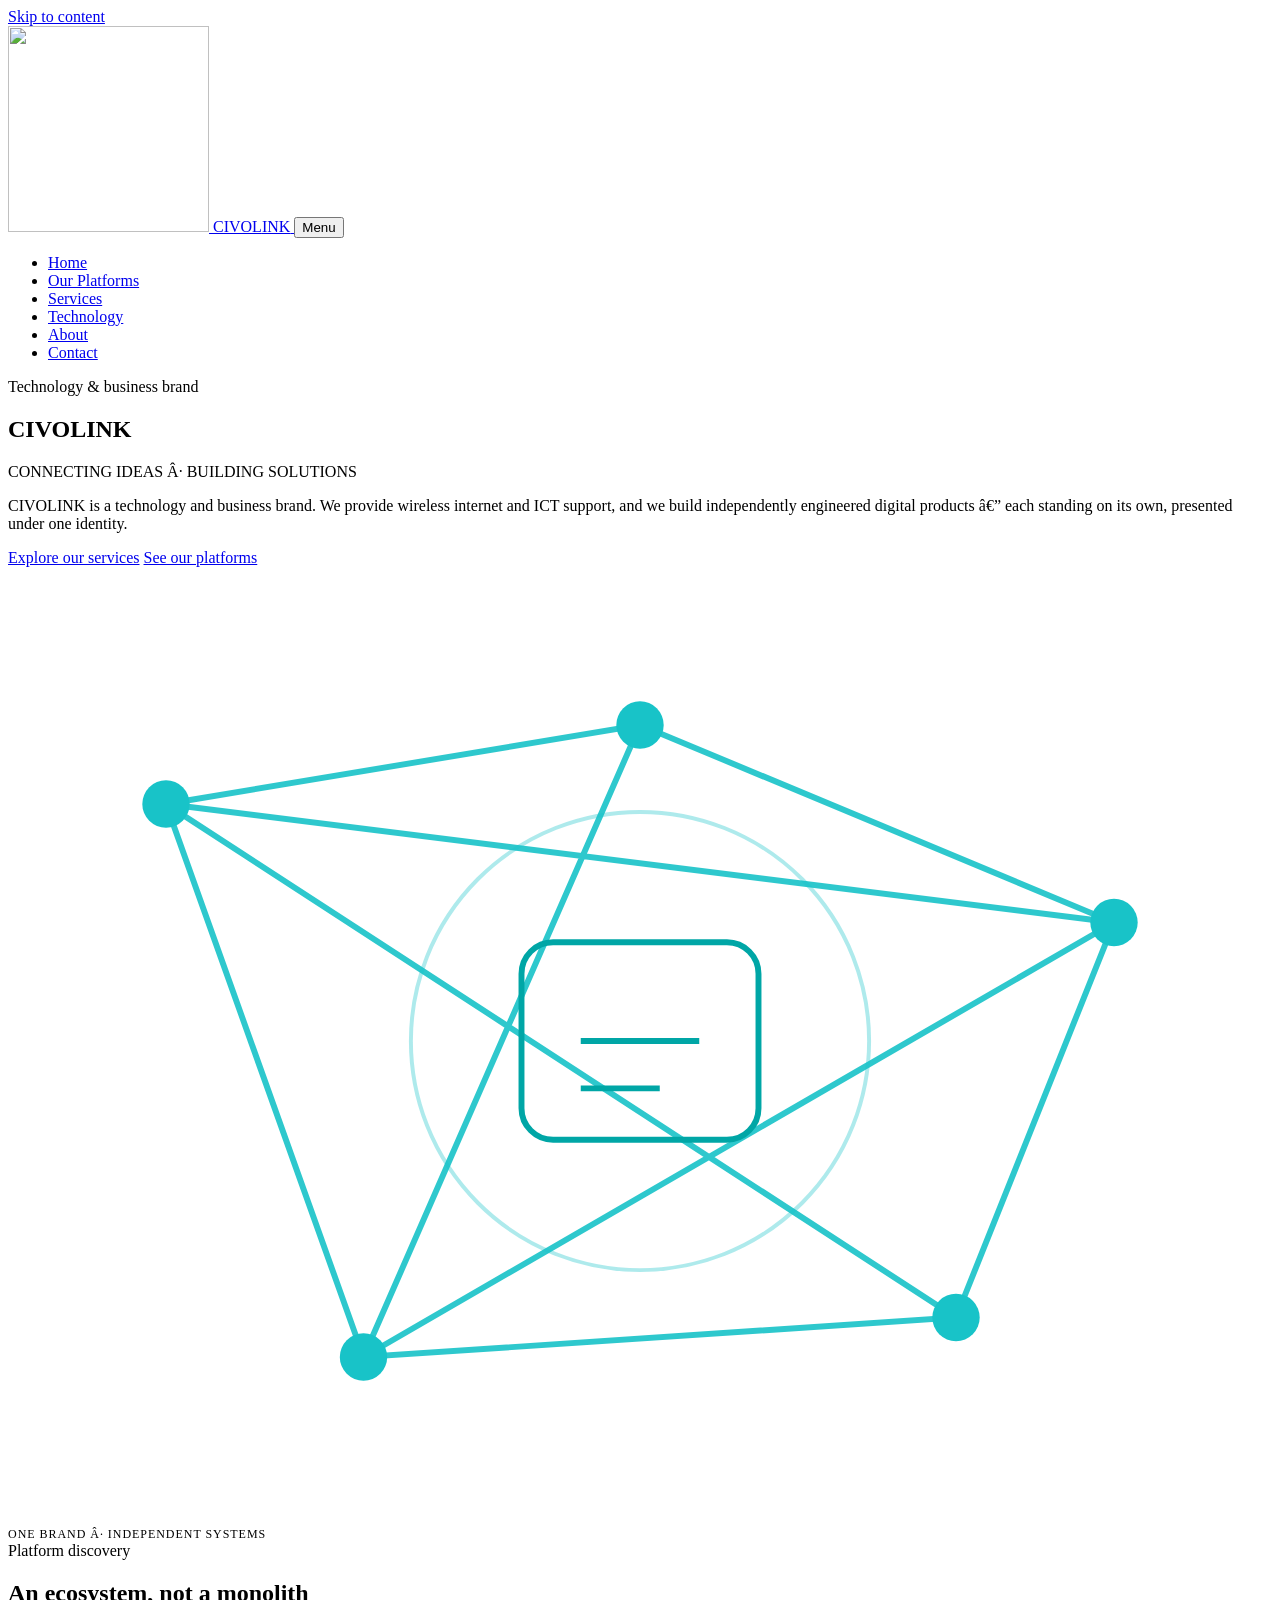
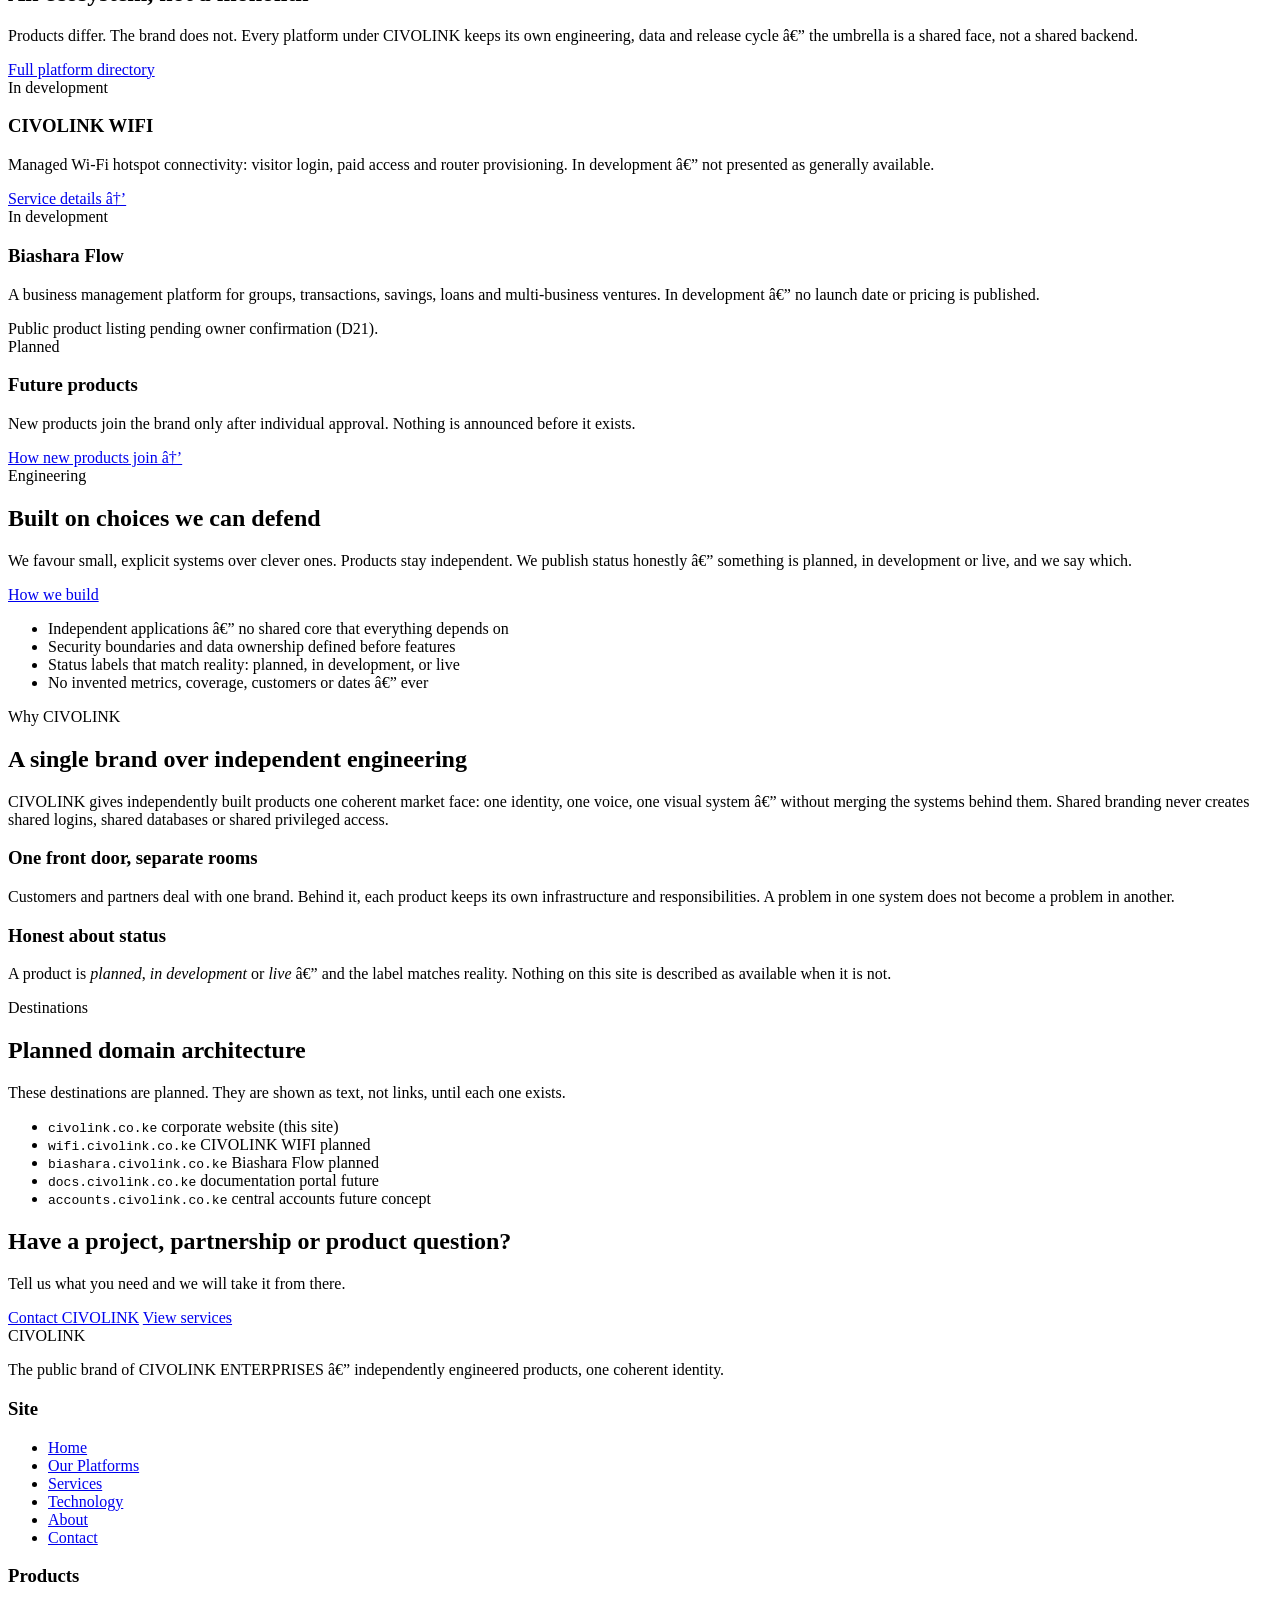
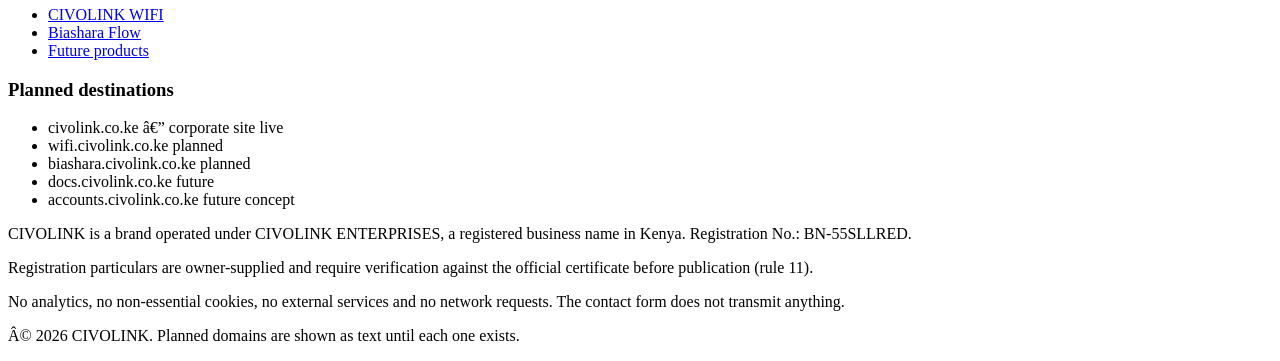
==== docs/website/index.html @ 51e98f4a "Initial commit: CIVOLINK Corporate Website MVP" ====
﻿<!DOCTYPE html>
<!-- 2026-11-16: hostname family updated to the adopted civolink.co.ke base per the D17 adoption addendum (WIFI docs/OWNER_DECISIONS_REGISTER.md); hostnames remain styled text, not links, and no hostname is claimed to resolve. -->
<html lang="en">
<head>
  <meta charset="utf-8">
  <meta name="viewport" content="width=device-width, initial-scale=1">
  <title>CIVOLINK â€” CONNECTING IDEAS Â· BUILDING SOLUTIONS</title>
  <meta name="description" content="CIVOLINK is a technology and business brand: wireless internet and ICT support, plus independently engineered digital products under one coherent identity.">
  <link rel="stylesheet" href="assets/css/styles.css">
</head>
<body>
  <a class="skip-link" href="#main">Skip to content</a>

  <header class="site-header">
    <div class="container site-header__inner">
      <a class="brand" href="index.html">
        <img class="brand__logo" src="assets/logos/CIVOLINK_Mark.png" alt="" width="201" height="206">
        <span class="brand__wordmark">CIVOL<span>INK</span></span>
      </a>
      <button class="nav-toggle" type="button" data-nav-toggle aria-expanded="false" aria-controls="primary-nav">
        <span></span><span></span><span></span>
        <span class="visually-hidden">Menu</span>
      </button>
      <nav class="site-nav" id="primary-nav" aria-label="Primary">
        <ul>
          <li><a href="index.html" aria-current="page">Home</a></li>
          <li><a href="our-platforms.html">Our Platforms</a></li>
          <li><a href="services.html">Services</a></li>
          <li><a href="technology.html">Technology</a></li>
          <li><a href="about.html">About</a></li>
          <li><a href="contact.html">Contact</a></li>
        </ul>
      </nav>
    </div>
  </header>

  <main id="main" tabindex="-1">

    <!-- ============ HERO ============ -->
    <section class="hero hero--navy" aria-labelledby="hero-title">
      <div class="container hero__grid">
        <div>
          <span class="hero__eyebrow">Technology &amp; business brand</span>
          <h1 id="hero-title">CIVOLINK</h1>
          <p class="hero__tagline">CONNECTING IDEAS Â· BUILDING SOLUTIONS</p>
          <p class="hero__lead">CIVOLINK is a technology and business brand. We provide wireless internet and ICT support, and we build independently engineered digital products â€” each standing on its own, presented under one identity.</p>
          <div class="hero__actions">
            <a class="btn btn--accent" href="services.html">Explore our services</a>
            <a class="btn btn--ghost-light" href="our-platforms.html">See our platforms</a>
          </div>
        </div>
        <div class="hero__panel" aria-hidden="true">
          <!-- decorative network motif (abstract geometry â€” not logo artwork) -->
          <svg viewBox="0 0 320 240" role="presentation" focusable="false" style="width:100%;height:auto;display:block;">
            <g fill="none" stroke="#18C3C8" stroke-width="1.5" opacity="0.9">
              <path d="M40 60 L160 40 L280 90 L240 190 L90 200 Z"/>
              <path d="M40 60 L240 190 M160 40 L90 200 M280 90 L90 200 M40 60 L280 90"/>
            </g>
            <g fill="#18C3C8">
              <circle cx="40" cy="60" r="6"/><circle cx="160" cy="40" r="6"/>
              <circle cx="280" cy="90" r="6"/><circle cx="240" cy="190" r="6"/>
              <circle cx="90" cy="200" r="6"/>
            </g>
            <g fill="none" stroke="#00A6A6" stroke-width="1.5">
              <rect x="130" y="95" width="60" height="50" rx="8"/>
              <path d="M145 120 h30 M145 132 h20"/>
            </g>
            <circle cx="160" cy="120" r="58" fill="none" stroke="#18C3C8" stroke-width="1" opacity="0.35"/>
          </svg>
          <p class="muted text-center" style="margin:0.75rem 0 0;font-size:0.75rem;letter-spacing:0.08em;text-transform:uppercase;">One brand Â· independent systems</p>
        </div>
      </div>
    </section>

    <!-- ============ ECOSYSTEM ============ -->
    <section class="section" aria-labelledby="eco-title">
      <div class="container">
        <div class="section__head">
          <div>
            <span class="eyebrow">Platform discovery</span>
            <h2 id="eco-title">An ecosystem, not a monolith</h2>
            <p>Products differ. The brand does not. Every platform under CIVOLINK keeps its own engineering, data and release cycle â€” the umbrella is a shared face, not a shared backend.</p>
          </div>
          <a class="btn btn--ghost" href="our-platforms.html">Full platform directory</a>
        </div>
        <div class="grid grid--3">
          <article class="card">
            <span class="badge badge--dev">In development</span>
            <h3>CIVOLINK WIFI</h3>
            <p>Managed Wi-Fi hotspot connectivity: visitor login, paid access and router provisioning. In development â€” not presented as generally available.</p>
            <div class="card__footer"><a href="services.html#civoli-wifi">Service details â†’</a></div>
          </article>
          <article class="card">
            <span class="badge badge--dev">In development</span>
            <h3>Biashara Flow</h3>
            <p>A business management platform for groups, transactions, savings, loans and multi-business ventures. In development â€” no launch date or pricing is published.</p>
            <div class="card__footer"><span class="muted">Public product listing pending owner confirmation (D21).</span></div>
          </article>
          <article class="card">
            <span class="badge badge--planned">Planned</span>
            <h3>Future products</h3>
            <p>New products join the brand only after individual approval. Nothing is announced before it exists.</p>
            <div class="card__footer"><a href="our-platforms.html#future-products">How new products join â†’</a></div>
          </article>
        </div>
      </div>
    </section>

    <!-- ============ ENGINEERING ============ -->
    <section class="section section--cloud" aria-labelledby="tech-title">
      <div class="container split">
        <div>
          <span class="eyebrow">Engineering</span>
          <h2 id="tech-title">Built on choices we can defend</h2>
          <p>We favour small, explicit systems over clever ones. Products stay independent. We publish status honestly â€” something is planned, in development or live, and we say which.</p>
          <a class="btn btn--primary" href="technology.html">How we build</a>
        </div>
        <div class="split__media">
          <ul class="checks">
            <li>Independent applications â€” no shared core that everything depends on</li>
            <li>Security boundaries and data ownership defined before features</li>
            <li>Status labels that match reality: planned, in development, or live</li>
            <li>No invented metrics, coverage, customers or dates â€” ever</li>
          </ul>
        </div>
      </div>
    </section>

    <!-- ============ INDEPENDENCE ============ -->
    <section class="section" aria-labelledby="why-title">
      <div class="container">
        <div class="section__head">
          <div>
            <span class="eyebrow">Why CIVOLINK</span>
            <h2 id="why-title">A single brand over independent engineering</h2>
            <p>CIVOLINK gives independently built products one coherent market face: one identity, one voice, one visual system â€” without merging the systems behind them. Shared branding never creates shared logins, shared databases or shared privileged access.</p>
          </div>
        </div>
        <div class="grid grid--2">
          <article class="card card--flat">
            <h3>One front door, separate rooms</h3>
            <p>Customers and partners deal with one brand. Behind it, each product keeps its own infrastructure and responsibilities. A problem in one system does not become a problem in another.</p>
          </article>
          <article class="card card--flat">
            <h3>Honest about status</h3>
            <p>A product is <em>planned</em>, <em>in development</em> or <em>live</em> â€” and the label matches reality. Nothing on this site is described as available when it is not.</p>
          </article>
        </div>
      </div>
    </section>

    <!-- ============ PLANNED DOMAINS ============ -->
    <section class="section section--cloud" aria-labelledby="domains-title">
      <div class="container">
        <div class="section__intro">
          <span class="eyebrow">Destinations</span>
          <h2 id="domains-title">Planned domain architecture</h2>
          <p>These destinations are planned. They are shown as text, not links, until each one exists.</p>
        </div>
        <ul class="domains">
          <li><code>civolink.co.ke</code> <span>corporate website (this site)</span></li>
          <li><code>wifi.civolink.co.ke</code> <span>CIVOLINK WIFI</span> <span class="domain-state">planned</span></li>
          <li><code>biashara.civolink.co.ke</code> <span>Biashara Flow</span> <span class="domain-state">planned</span></li>
          <li><code>docs.civolink.co.ke</code> <span>documentation portal</span> <span class="domain-state">future</span></li>
          <li><code>accounts.civolink.co.ke</code> <span>central accounts</span> <span class="domain-state">future concept</span></li>
        </ul>
      </div>
    </section>

    <!-- ============ CTA ============ -->
    <section class="cta-band" aria-labelledby="cta-title">
      <div class="container">
        <h2 id="cta-title">Have a project, partnership or product question?</h2>
        <p>Tell us what you need and we will take it from there.</p>
        <div class="cta-band__actions">
          <a class="btn btn--accent" href="contact.html">Contact CIVOLINK</a>
          <a class="btn btn--ghost-light" href="services.html">View services</a>
        </div>
      </div>
    </section>

  </main>

  <footer class="site-footer">
    <div class="container">
      <div class="footer-grid">
        <div class="footer-brand">
          <span class="brand__wordmark">CIVOL<span>INK</span></span>
          <p>The public brand of CIVOLINK ENTERPRISES â€” independently engineered products, one coherent identity.</p>
        </div>
        <div>
          <h3>Site</h3>
          <ul class="footer-links">
            <li><a href="index.html" aria-current="page">Home</a></li>
            <li><a href="our-platforms.html">Our Platforms</a></li>
            <li><a href="services.html">Services</a></li>
            <li><a href="technology.html">Technology</a></li>
            <li><a href="about.html">About</a></li>
            <li><a href="contact.html">Contact</a></li>
          </ul>
        </div>
        <div>
          <h3>Products</h3>
          <ul class="footer-links">
            <li><a href="services.html#civoli-wifi">CIVOLINK WIFI</a></li>
            <li><a href="services.html#biashara-flow">Biashara Flow</a></li>
            <li><a href="services.html#future-products">Future products</a></li>
          </ul>
        </div>
        <div>
          <h3>Planned destinations</h3>
          <ul class="footer-domains">
            <li><span class="domain-ref">civolink.co.ke</span> â€” corporate site <span class="domain-state">live</span></li>
            <li><span class="domain-ref">wifi.civolink.co.ke</span> <span class="domain-state">planned</span></li>
            <li><span class="domain-ref">biashara.civolink.co.ke</span> <span class="domain-state">planned</span></li>
            <li><span class="domain-ref">docs.civolink.co.ke</span> <span class="domain-state">future</span></li>
            <li><span class="domain-ref">accounts.civolink.co.ke</span> <span class="domain-state">future concept</span></li>
          </ul>
        </div>
      </div>
      <div class="footer-identity">
        <p>CIVOLINK is a brand operated under CIVOLINK ENTERPRISES, a registered business name in Kenya. Registration No.: BN-55SLLRED.</p>
        <p>Registration particulars are owner-supplied and require verification against the official certificate before publication (rule 11).</p>
      </div>
      <div class="footer-note">
        <p>No analytics, no non-essential cookies, no external services and no network requests. The contact form does not transmit anything.</p>
        <p>Â© <span data-year>2026</span> CIVOLINK. Planned domains are shown as text until each one exists.</p>
      </div>
    </div>
  </footer>

  <script src="assets/js/main.js"></script>
</body>
</html>
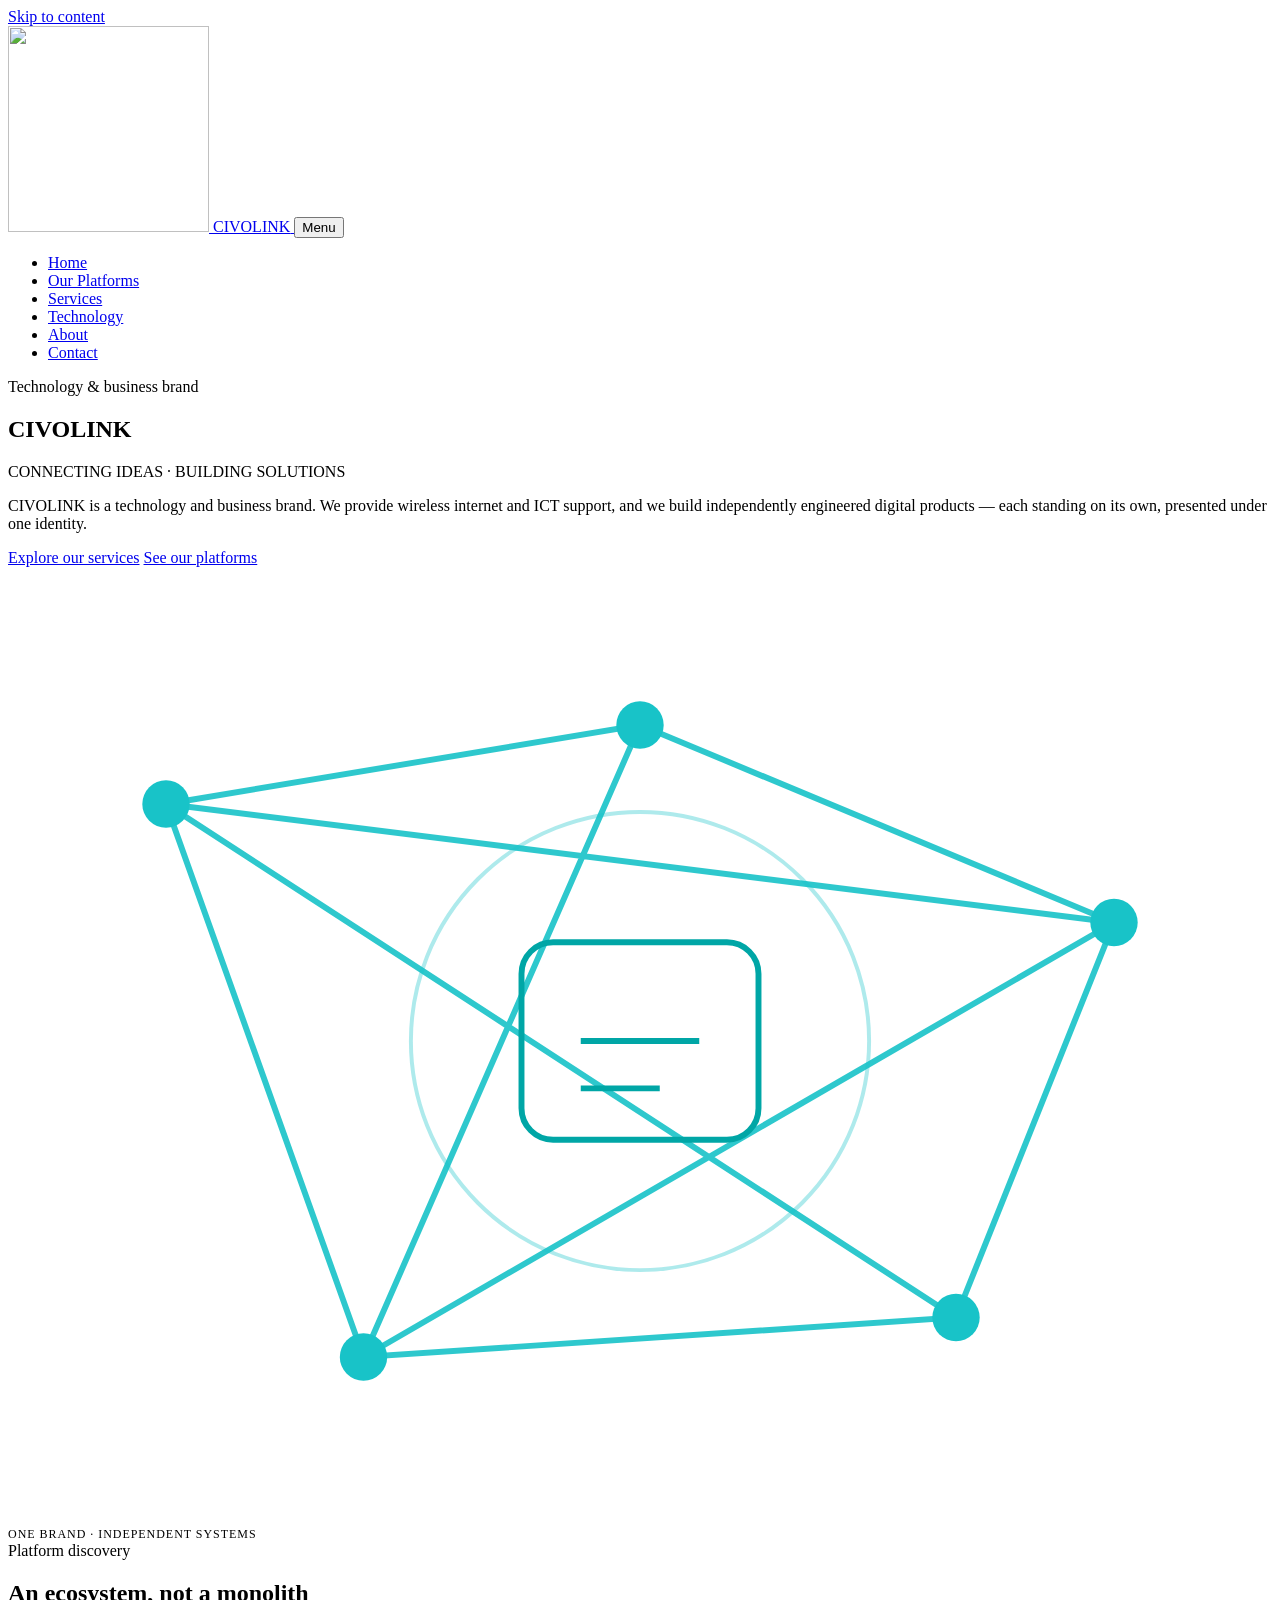
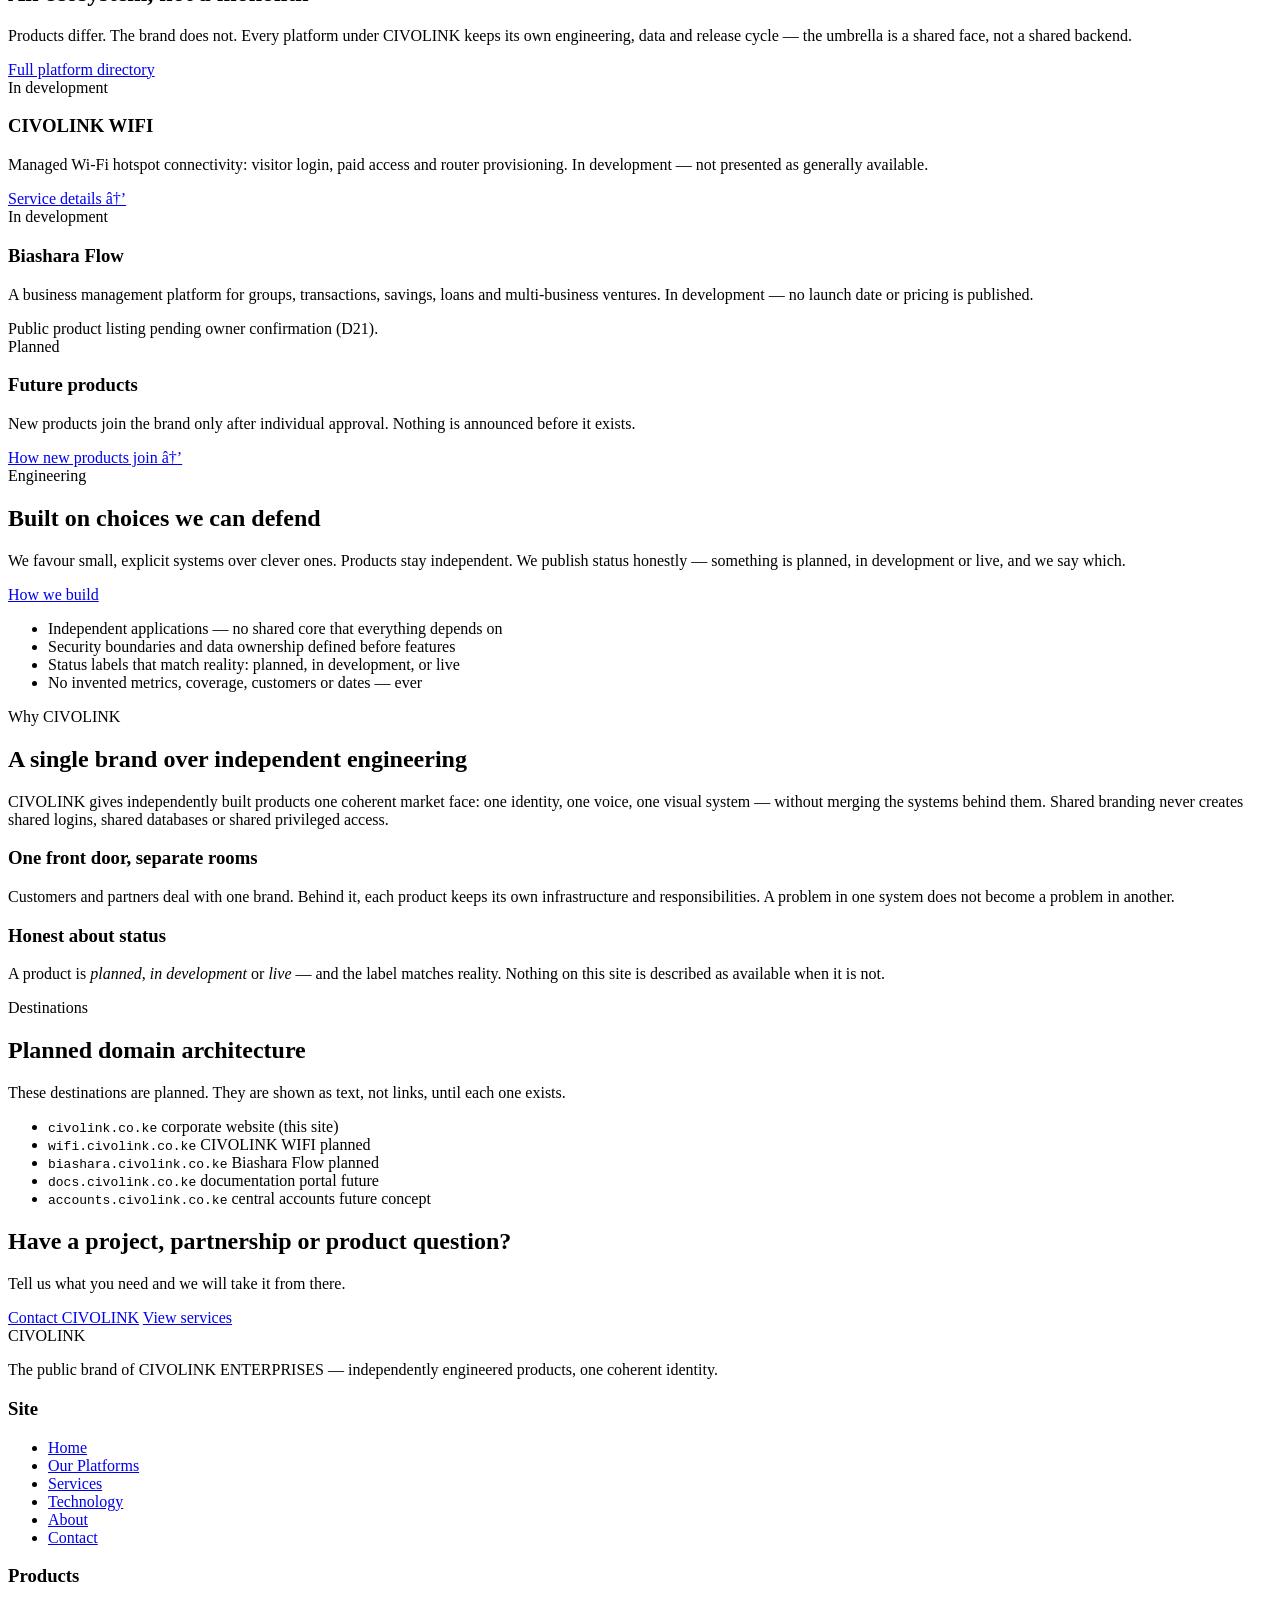
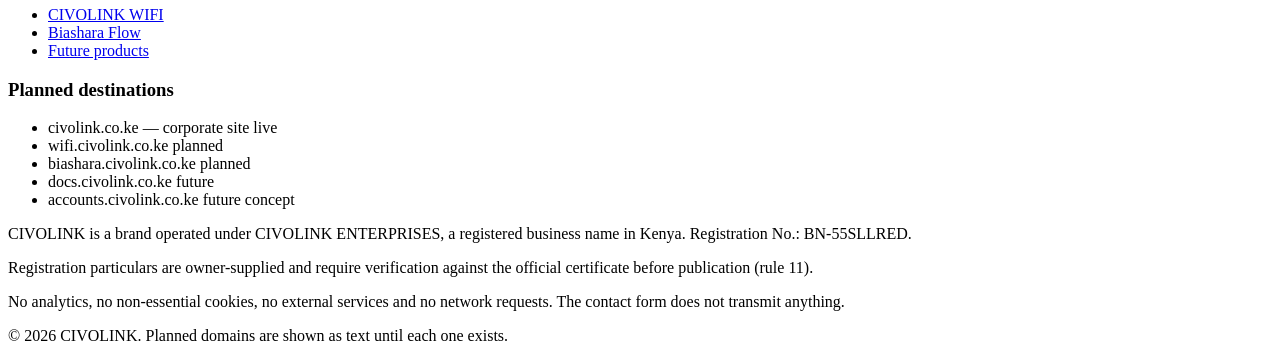
==== commit a54d0a82: "Fix UTF-8 mojibake across corporate website pages and sync release inventory" ====
--- a/docs/website/index.html
+++ b/docs/website/index.html
@@ -1,10 +1,10 @@
-﻿<!DOCTYPE html>
+<!DOCTYPE html>
 <!-- 2026-11-16: hostname family updated to the adopted civolink.co.ke base per the D17 adoption addendum (WIFI docs/OWNER_DECISIONS_REGISTER.md); hostnames remain styled text, not links, and no hostname is claimed to resolve. -->
 <html lang="en">
 <head>
-  <meta charset="utf-8">
+  <meta charset="UTF-8">
   <meta name="viewport" content="width=device-width, initial-scale=1">
-  <title>CIVOLINK â€” CONNECTING IDEAS Â· BUILDING SOLUTIONS</title>
+  <title>CIVOLINK — CONNECTING IDEAS · BUILDING SOLUTIONS</title>
   <meta name="description" content="CIVOLINK is a technology and business brand: wireless internet and ICT support, plus independently engineered digital products under one coherent identity.">
   <link rel="stylesheet" href="assets/css/styles.css">
 </head>
@@ -42,15 +42,15 @@
         <div>
           <span class="hero__eyebrow">Technology &amp; business brand</span>
           <h1 id="hero-title">CIVOLINK</h1>
-          <p class="hero__tagline">CONNECTING IDEAS Â· BUILDING SOLUTIONS</p>
-          <p class="hero__lead">CIVOLINK is a technology and business brand. We provide wireless internet and ICT support, and we build independently engineered digital products â€” each standing on its own, presented under one identity.</p>
+          <p class="hero__tagline">CONNECTING IDEAS · BUILDING SOLUTIONS</p>
+          <p class="hero__lead">CIVOLINK is a technology and business brand. We provide wireless internet and ICT support, and we build independently engineered digital products — each standing on its own, presented under one identity.</p>
           <div class="hero__actions">
             <a class="btn btn--accent" href="services.html">Explore our services</a>
             <a class="btn btn--ghost-light" href="our-platforms.html">See our platforms</a>
           </div>
         </div>
         <div class="hero__panel" aria-hidden="true">
-          <!-- decorative network motif (abstract geometry â€” not logo artwork) -->
+          <!-- decorative network motif (abstract geometry — not logo artwork) -->
           <svg viewBox="0 0 320 240" role="presentation" focusable="false" style="width:100%;height:auto;display:block;">
             <g fill="none" stroke="#18C3C8" stroke-width="1.5" opacity="0.9">
               <path d="M40 60 L160 40 L280 90 L240 190 L90 200 Z"/>
@@ -67,7 +67,7 @@
             </g>
             <circle cx="160" cy="120" r="58" fill="none" stroke="#18C3C8" stroke-width="1" opacity="0.35"/>
           </svg>
-          <p class="muted text-center" style="margin:0.75rem 0 0;font-size:0.75rem;letter-spacing:0.08em;text-transform:uppercase;">One brand Â· independent systems</p>
+          <p class="muted text-center" style="margin:0.75rem 0 0;font-size:0.75rem;letter-spacing:0.08em;text-transform:uppercase;">One brand · independent systems</p>
         </div>
       </div>
     </section>
@@ -79,7 +79,7 @@
           <div>
             <span class="eyebrow">Platform discovery</span>
             <h2 id="eco-title">An ecosystem, not a monolith</h2>
-            <p>Products differ. The brand does not. Every platform under CIVOLINK keeps its own engineering, data and release cycle â€” the umbrella is a shared face, not a shared backend.</p>
+            <p>Products differ. The brand does not. Every platform under CIVOLINK keeps its own engineering, data and release cycle — the umbrella is a shared face, not a shared backend.</p>
           </div>
           <a class="btn btn--ghost" href="our-platforms.html">Full platform directory</a>
         </div>
@@ -87,13 +87,13 @@
           <article class="card">
             <span class="badge badge--dev">In development</span>
             <h3>CIVOLINK WIFI</h3>
-            <p>Managed Wi-Fi hotspot connectivity: visitor login, paid access and router provisioning. In development â€” not presented as generally available.</p>
+            <p>Managed Wi-Fi hotspot connectivity: visitor login, paid access and router provisioning. In development — not presented as generally available.</p>
             <div class="card__footer"><a href="services.html#civoli-wifi">Service details â†’</a></div>
           </article>
           <article class="card">
             <span class="badge badge--dev">In development</span>
             <h3>Biashara Flow</h3>
-            <p>A business management platform for groups, transactions, savings, loans and multi-business ventures. In development â€” no launch date or pricing is published.</p>
+            <p>A business management platform for groups, transactions, savings, loans and multi-business ventures. In development — no launch date or pricing is published.</p>
             <div class="card__footer"><span class="muted">Public product listing pending owner confirmation (D21).</span></div>
           </article>
           <article class="card">
@@ -112,15 +112,15 @@
         <div>
           <span class="eyebrow">Engineering</span>
           <h2 id="tech-title">Built on choices we can defend</h2>
-          <p>We favour small, explicit systems over clever ones. Products stay independent. We publish status honestly â€” something is planned, in development or live, and we say which.</p>
+          <p>We favour small, explicit systems over clever ones. Products stay independent. We publish status honestly — something is planned, in development or live, and we say which.</p>
           <a class="btn btn--primary" href="technology.html">How we build</a>
         </div>
         <div class="split__media">
           <ul class="checks">
-            <li>Independent applications â€” no shared core that everything depends on</li>
+            <li>Independent applications — no shared core that everything depends on</li>
             <li>Security boundaries and data ownership defined before features</li>
             <li>Status labels that match reality: planned, in development, or live</li>
-            <li>No invented metrics, coverage, customers or dates â€” ever</li>
+            <li>No invented metrics, coverage, customers or dates — ever</li>
           </ul>
         </div>
       </div>
@@ -133,7 +133,7 @@
           <div>
             <span class="eyebrow">Why CIVOLINK</span>
             <h2 id="why-title">A single brand over independent engineering</h2>
-            <p>CIVOLINK gives independently built products one coherent market face: one identity, one voice, one visual system â€” without merging the systems behind them. Shared branding never creates shared logins, shared databases or shared privileged access.</p>
+            <p>CIVOLINK gives independently built products one coherent market face: one identity, one voice, one visual system — without merging the systems behind them. Shared branding never creates shared logins, shared databases or shared privileged access.</p>
           </div>
         </div>
         <div class="grid grid--2">
@@ -143,7 +143,7 @@
           </article>
           <article class="card card--flat">
             <h3>Honest about status</h3>
-            <p>A product is <em>planned</em>, <em>in development</em> or <em>live</em> â€” and the label matches reality. Nothing on this site is described as available when it is not.</p>
+            <p>A product is <em>planned</em>, <em>in development</em> or <em>live</em> — and the label matches reality. Nothing on this site is described as available when it is not.</p>
           </article>
         </div>
       </div>
@@ -186,7 +186,7 @@
       <div class="footer-grid">
         <div class="footer-brand">
           <span class="brand__wordmark">CIVOL<span>INK</span></span>
-          <p>The public brand of CIVOLINK ENTERPRISES â€” independently engineered products, one coherent identity.</p>
+          <p>The public brand of CIVOLINK ENTERPRISES — independently engineered products, one coherent identity.</p>
         </div>
         <div>
           <h3>Site</h3>
@@ -210,7 +210,7 @@
         <div>
           <h3>Planned destinations</h3>
           <ul class="footer-domains">
-            <li><span class="domain-ref">civolink.co.ke</span> â€” corporate site <span class="domain-state">live</span></li>
+            <li><span class="domain-ref">civolink.co.ke</span> — corporate site <span class="domain-state">live</span></li>
             <li><span class="domain-ref">wifi.civolink.co.ke</span> <span class="domain-state">planned</span></li>
             <li><span class="domain-ref">biashara.civolink.co.ke</span> <span class="domain-state">planned</span></li>
             <li><span class="domain-ref">docs.civolink.co.ke</span> <span class="domain-state">future</span></li>
@@ -224,7 +224,7 @@
       </div>
       <div class="footer-note">
         <p>No analytics, no non-essential cookies, no external services and no network requests. The contact form does not transmit anything.</p>
-        <p>Â© <span data-year>2026</span> CIVOLINK. Planned domains are shown as text until each one exists.</p>
+        <p>© <span data-year>2026</span> CIVOLINK. Planned domains are shown as text until each one exists.</p>
       </div>
     </div>
   </footer>
